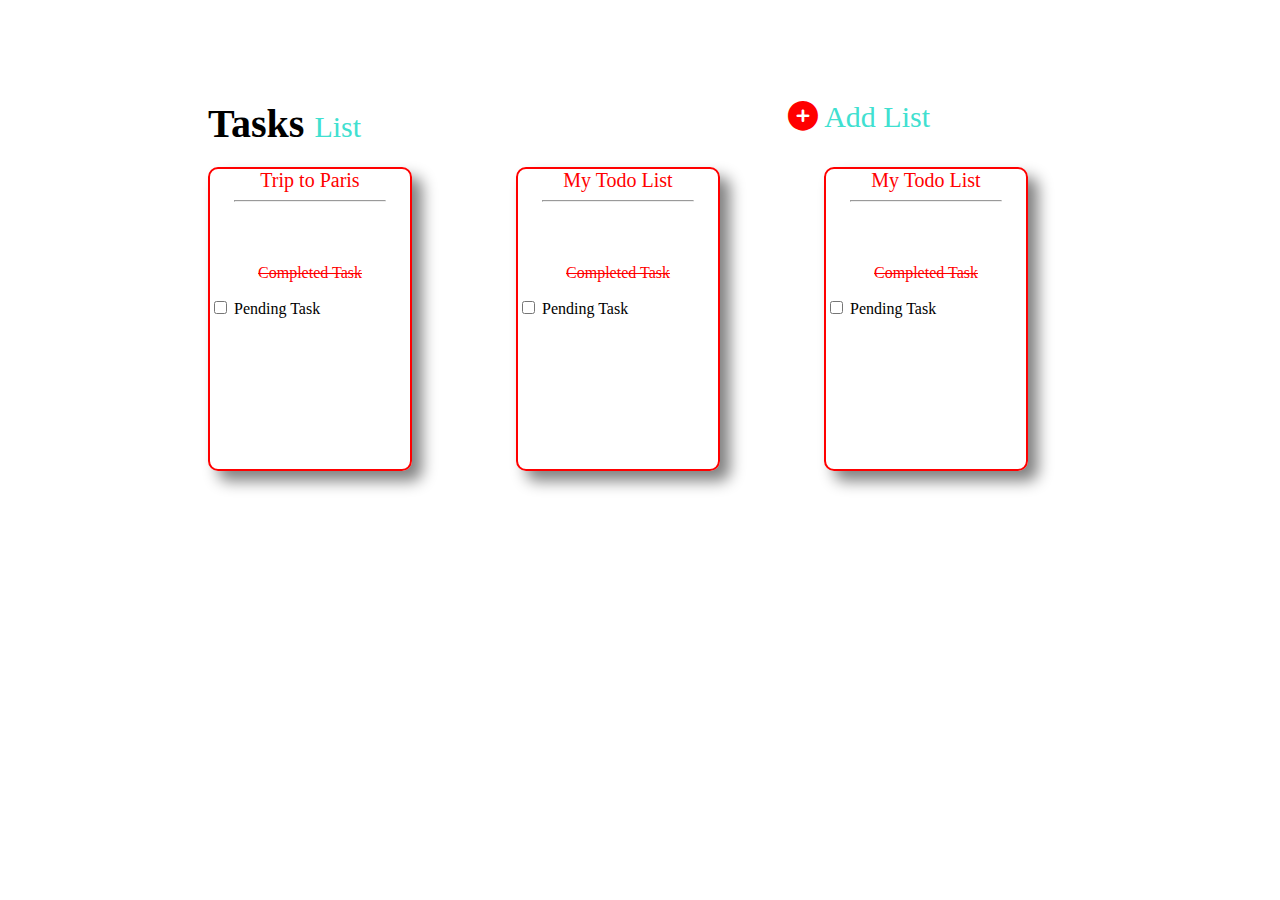
==== index.html @ 65cf37b1 "Add files via upload" ====
<!DOCTYPE html>
<html lang="en">
<head>
    <meta charset="UTF-8">
    <meta http-equiv="X-UA-Compatible" content="IE=edge">
    <meta name="viewport" content="width=device-width, initial-scale=1.0">
    <title>Index1</title>
    <link rel="stylesheet" href="./index.css">
    <link rel="stylesheet" href="https://cdnjs.cloudflare.com/ajax/libs/font-awesome/6.0.0/css/all.min.css">
</head>
<body>
    
    <div class="container">

        <div class="t a"><b>Tasks</b> <span style="font-size: 30px;">List</span> </div>
        <!-- <div class="box box1"><span style="color: red; font-size: 20px;"> Trip to Paris</span>
            <hr><br><br>
        <span style="color: red; text-decoration: line-through; font-size: 20px;">Competed Task</span>
        </div> -->
        <div class="box box1">           
           <a style="text-decoration: none;" href="./index2.html"><span style="font-size: 20px;color: red;">Trip to Paris</span></a>
            <hr width="150px">
            <br><br><br>
            <span class="z">Completed Task</span>
            <br>
           <p> <input type="checkbox" name="" id="">
            Pending Task</p>
        </div>
        <div class="box box2">
            <span style="font-size: 20px; color: red;">My Todo List</span>
            <hr width="150px">
            <br><br><br>
            <span class="z">Completed Task</span>
            <br>
           <p> <input type="checkbox" name="" id="">
            Pending Task</p>
        </div>
        <div class="box box3">
            <span style="font-size: 20px; color: red;">My Todo List</span>
            <hr width="150px">
            <br><br><br>
            <span class="z">Completed Task</span>
            <br>
           <p> <input type="checkbox" name="" id="">
            Pending Task</p>
            
            </div>
            <div class="b">
                <a style="text-decoration: none;" href="./index3.html"><i class="fa-solid fa-circle-plus text"></i>
                </a>
             <span> Add  List</span>
    
            </div>

    </div>

</body>
</html>
---- index.css ----
.box{
    height: 300px;
    width: 200px;
    display: inline-block;
    /* margin: 100px; */
    text-align: center;
   border-radius: 10px;
   margin-left: 200px;
    border: 2px solid red;
    display: inline-block;
    box-shadow: 10px 10px 15px gray ;


}
.box1{
    text-decoration: none;
    margin-left: 200px;
    border: 2px solid red;
    display: inline-block;
}
.box2{
    margin-left: 100px;
    border: 2px solid red;
    display: inline-block;
}
.box3{
    margin-left: 100px;
    border: 2px solid red;
    display: inline-block;
}
.t{
    margin-bottom: 20px;
    font-size: 40px;
    margin-left: 200px;
    margin-top: 100px;
}
span{
    color: turquoise;
}
.a{
    margin-left: 200px;
}
.b{
    text-decoration: none;
    display: inline-block;
    position: absolute;
    top: 100px;
    right: 350px;
    font-size: 30px;
   
}
i{
    color: red;
}
.z{
    color:red;
    text-decoration: line-through;
}
p{
    text-align: left;
}
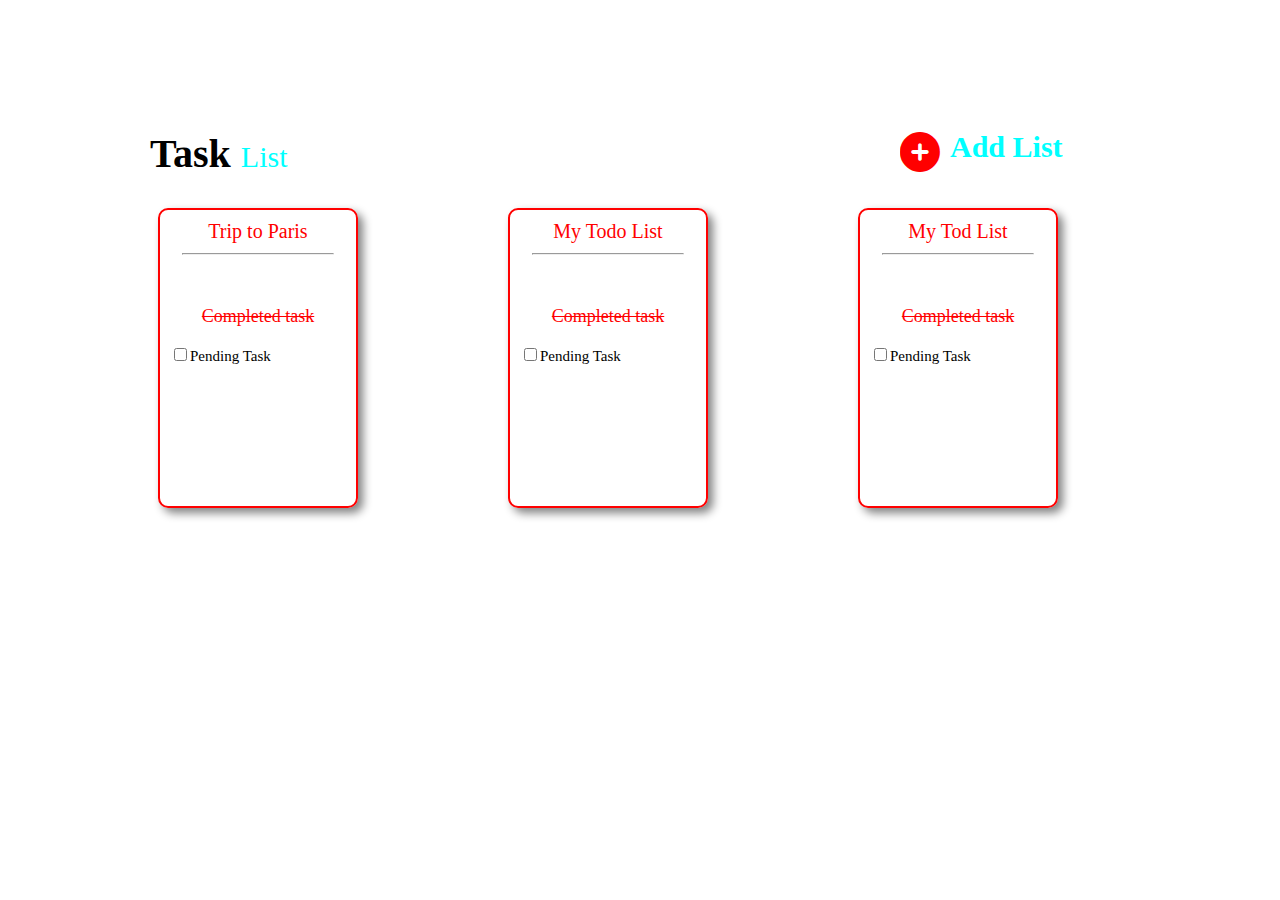
==== commit e7821266: "Add files via upload" ====
--- a/index.html
+++ b/index.html
@@ -4,55 +4,40 @@
     <meta charset="UTF-8">
     <meta http-equiv="X-UA-Compatible" content="IE=edge">
     <meta name="viewport" content="width=device-width, initial-scale=1.0">
-    <title>Index1</title>
-    <link rel="stylesheet" href="./index.css">
+    <title>Index</title>
+    <link rel="stylesheet" href="index.css">
     <link rel="stylesheet" href="https://cdnjs.cloudflare.com/ajax/libs/font-awesome/6.0.0/css/all.min.css">
 </head>
 <body>
-    
-    <div class="container">
-
-        <div class="t a"><b>Tasks</b> <span style="font-size: 30px;">List</span> </div>
-        <!-- <div class="box box1"><span style="color: red; font-size: 20px;"> Trip to Paris</span>
-            <hr><br><br>
-        <span style="color: red; text-decoration: line-through; font-size: 20px;">Competed Task</span>
-        </div> -->
-        <div class="box box1">           
-           <a style="text-decoration: none;" href="./index2.html"><span style="font-size: 20px;color: red;">Trip to Paris</span></a>
-            <hr width="150px">
-            <br><br><br>
-            <span class="z">Completed Task</span>
-            <br>
-           <p> <input type="checkbox" name="" id="">
-            Pending Task</p>
+    <div class="wcontainer1">
+        <div class="head"> <a style="color: black; text-decoration: none;" href="index2.html"> Task <span class="h" style="font-size: 30px; font-weight: lighter; color: aqua;">List</span></a>
         </div>
-        <div class="box box2">
-            <span style="font-size: 20px; color: red;">My Todo List</span>
-            <hr width="150px">
-            <br><br><br>
-            <span class="z">Completed Task</span>
-            <br>
-           <p> <input type="checkbox" name="" id="">
-            Pending Task</p>
+        <div class="head2">
+            <span class="h2">Add List</span>
         </div>
-        <div class="box box3">
-            <span style="font-size: 20px; color: red;">My Todo List</span>
-            <hr width="150px">
-            <br><br><br>
-            <span class="z">Completed Task</span>
-            <br>
-           <p> <input type="checkbox" name="" id="">
-            Pending Task</p>
-            
-            </div>
-            <div class="b">
-                <a style="text-decoration: none;" href="./index3.html"><i class="fa-solid fa-circle-plus text"></i>
-                </a>
-             <span> Add  List</span>
-    
-            </div>
-
+        <div class="button">
+          <a href="index3.html">  <is style="color: red;" class="fa-solid fa-circle-plus text"></i></a>
+        </div>
+        <div class="wbox">
+           <a href="index2.html" style="text-decoration: none; color: red;"> Trip to Paris</a>
+            <hr style="width: 150px;"><br>
+            <p class="a">Completed task</p>
+            <p class="b"><input type="checkbox" name="" id="">Pending Task</p>
+        </div>
+        <div class="wbox">
+            My Todo List
+            <hr style="width: 150px;"><br>
+            <p class="a">Completed task</p>
+            <p class="b"><input type="checkbox" name="" id="">Pending Task</p>
+        </div>
+        <div class="wbox">
+            My Tod List
+            <hr style="width: 150px;"><br>
+            <p class="a">Completed task</p>
+            <p class="b"><input type="checkbox" name="" id="">Pending Task</p>
+        </div>
+        <div class="wbox4">My Todo List 4</div>
+        <div class="wbox4">My List Todo 5</div>
     </div>
-
 </body>
 </html>--- a/index.css
+++ b/index.css
@@ -1,62 +1,129 @@
-
-.box{
+.wcontainer1{
+    display: flex;
+    flex-direction: row;
+    justify-content: flex-start;
+    color: black;
+    /* margin-left: 100px; */
+}
+.wbox{
     height: 300px;
     width: 200px;
+    border: 2px solid red;
+    margin-top: 200px;
+    box-sizing: border-box;
+    padding: 10px;
+    text-decoration: none;
+    color: red;
+    text-align: center;
+    font-size: 20px;
+    border-radius: 10px;
+    margin-left: 150px;
+    box-shadow: 5px 5px 10px gray;
+}
+.head{
+    font-size: 40px;
     display: inline-block;
-    /* margin: 100px; */
-    text-align: center;
-   border-radius: 10px;
-   margin-left: 200px;
-    border: 2px solid red;
+    font-weight: bold;
+    /* margin-top: 130px;
+    margin-left: 150px; */
+    position: absolute;
+    top: 130px;
+    left: 150px;
+    text-decoration: none;
+}
+.head2{
+    font-size: 30px;
+    font-weight: bold;
+    color: aqua;
     display: inline-block;
-    box-shadow: 10px 10px 15px gray ;
-
-
+    position: absolute;
+    top: 130px;
+    left: 950px;
 }
-.box1{
-    text-decoration: none;
-    margin-left: 200px;
-    border: 2px solid red;
+.button{
     display: inline-block;
-}
-.box2{
-    margin-left: 100px;
-    border: 2px solid red;
-    display: inline-block;
-}
-.box3{
-    margin-left: 100px;
-    border: 2px solid red;
-    display: inline-block;
-}
-.t{
-    margin-bottom: 20px;
+    color: red;
     font-size: 40px;
-    margin-left: 200px;
-    margin-top: 100px;
-}
-span{
-    color: turquoise;
+    position: absolute;
+    top: 130px;
+    left: 900px;
 }
 .a{
-    margin-left: 200px;
+    font-size: 18px;
+    text-decoration: line-through;
 }
 .b{
+    text-align: left;
+    color: black;
+    font-size: 15px;
+}
+.wbox4{
+    display: none;
+}
+@media (min-width:320px) and (max-width:480px){
+    .wcontainer1{
+        display: flex;
+        flex-direction: column;
+        justify-content: space-around;
+        color: black;
+        margin-top: 50px;
+    }
+    .wbox{
+        height: 50px;
+        width: 300px;
+        border: 2px solid red;
+        margin-top: 50px;
+        box-sizing: border-box;
+        padding: 10px;
+        text-decoration: none;
+        color: aqua;
+        border-radius: 10px;
+        margin-left: 15px;
+        box-shadow: 5px 5px 10px gray;
+    }
+    .head{
+        font-size: 40px;
+        display: inline-block;
+        font-weight: bold;
+        /* margin-top: 130px;
+        margin-left: 150px; */
+        position: absolute;
+        top: 15px;
+        left: 30px;
+        text-decoration: none;
+    }
+  .a{
+      display: none;
+  }
+  .b{
+      display: none;
+  }
+  hr{
+      display: none;
+  }
+  .button{
+    display: inline-block;
+    color: red;
+    font-size: 40px;
+    position: absolute;
+    top: 15px;
+    left: 300px;
+}
+.wbox4{
+    height: 50px;
+    width: 300px;
+    border: 2px solid red;
+    margin-top: 50px;
+    box-sizing: border-box;
+    padding: 10px;
     text-decoration: none;
-    display: inline-block;
-    position: absolute;
-    top: 100px;
-    right: 350px;
-    font-size: 30px;
-   
+    color: aqua;
+    border-radius: 10px;
+    margin-left: 15px;
+    box-shadow: 5px 5px 10px gray;
 }
-i{
-    color: red;
+.h2{
+    display: none;
 }
-.z{
-    color:red;
-    text-decoration: line-through;
-}
-p{
-    text-align: left;
-}
+ 
+}